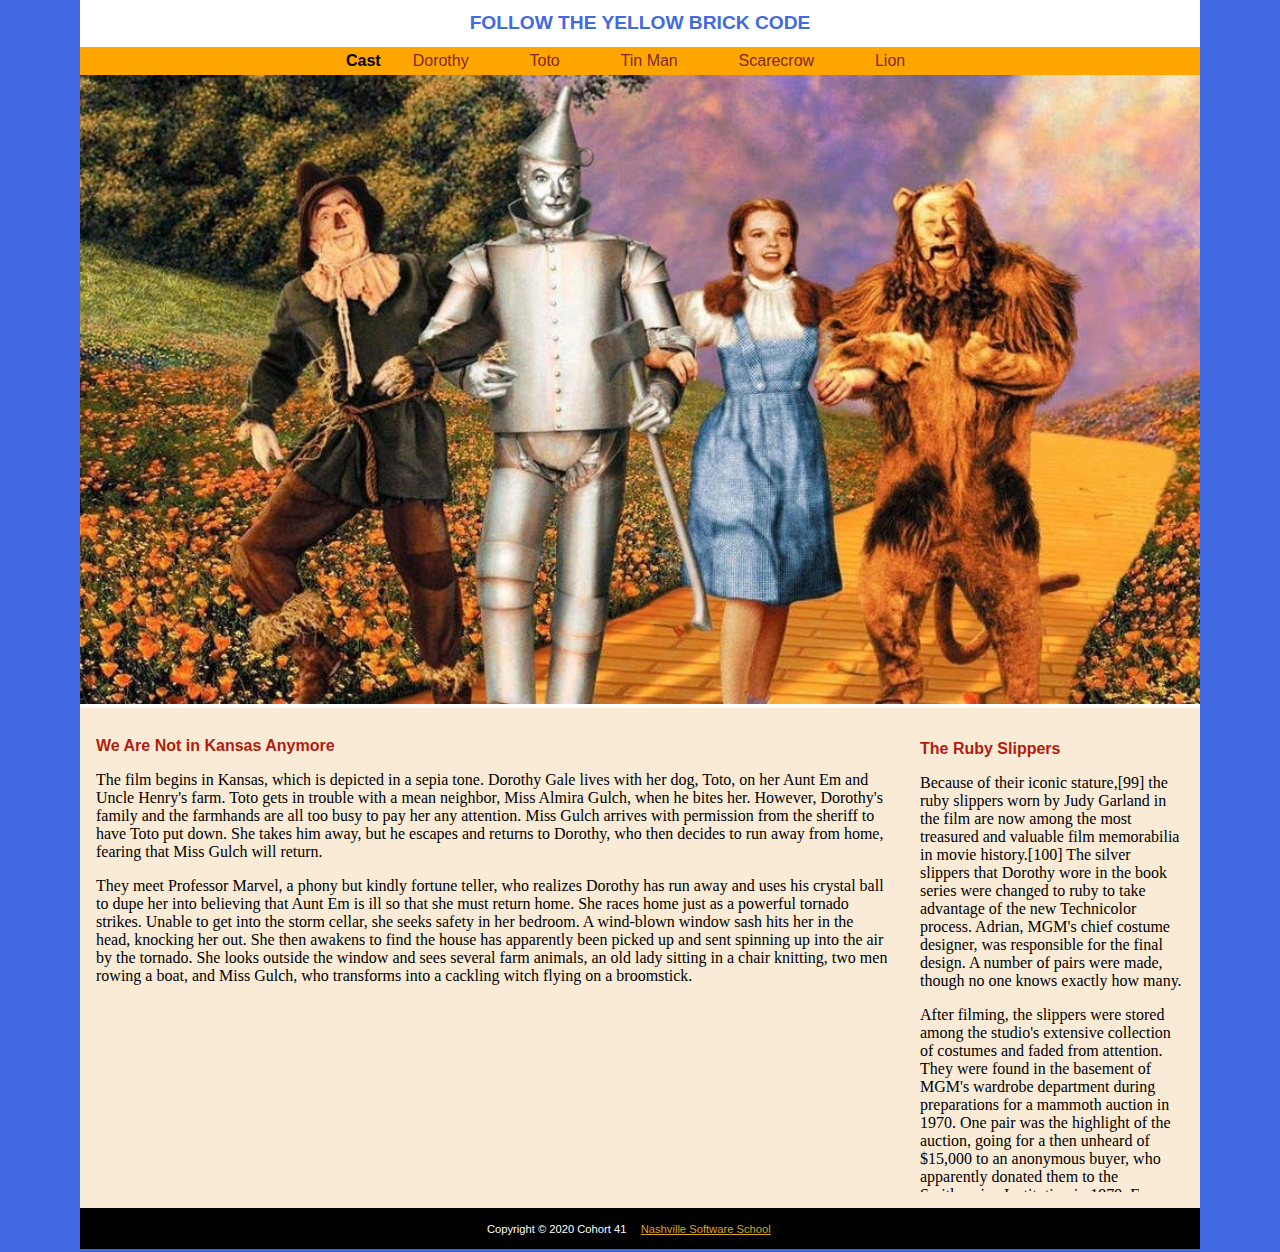
==== index.html @ a9fcc402 "first full commit" ====
<!DOCTYPE html>
<html lang="en">
<head>
    <meta charset="UTF-8">
    <meta name="viewport" content="width=device-width, initial-scale=1.0">
    <title>Wizard of Ozz</title>
    <link rel="stylesheet" type="text/css" href="css/main.css">
</head>
<body>
    <!-- Beginning of wrapper -->
    <div class="wrapper">
        <header>
            <h1>Follow the Yellow Brick Code</h1>
            <nav>
                <div><strong>Cast</strong></div>
                <div><a>Dorothy</a></div>
                <div><a>Toto</a></div>
                <div><a>Tin Man</a></div>
                <div><a>Scarecrow</a></div>
                <div><a>Lion</a></div>
            </nav>
            <img src="images/Oz.jpg" alt="Dorothy and her companions">
        </header>
        <div class="flex-container">
            <main>
                <h2>We Are Not in Kansas Anymore</h2>
                <p>The film begins in Kansas, which is depicted in a sepia tone. Dorothy Gale lives with her dog, Toto, on her Aunt Em and Uncle Henry's farm. Toto gets in trouble with a mean neighbor, Miss Almira Gulch, when he bites her. However, Dorothy's family and the farmhands are all too busy to pay her any attention. Miss Gulch arrives with permission from the sheriff to have Toto put down. She takes him away, but he escapes and returns to Dorothy, who then decides to run away from home, fearing that Miss Gulch will return.</p>

                <p>They meet Professor Marvel, a phony but kindly fortune teller, who realizes Dorothy has run away and uses his crystal ball to dupe her into believing that Aunt Em is ill so that she must return home. She races home just as a powerful tornado strikes. Unable to get into the storm cellar, she seeks safety in her bedroom. A wind-blown window sash hits her in the head, knocking her out. She then awakens to find the house has apparently been picked up and sent spinning up into the air by the tornado. She looks outside the window and sees several farm animals, an old lady sitting in a chair knitting, two men rowing a boat, and Miss Gulch, who transforms into a cackling witch flying on a broomstick.</p>
            </main>
            <aside>
                <article>
                    <h3>The Ruby Slippers</h3>
                    <p>Because of their iconic stature,[99] the ruby slippers worn by Judy Garland in the film are now among the most treasured and valuable film memorabilia in movie history.[100] The silver slippers that Dorothy wore in the book series were changed to ruby to take advantage of the new Technicolor process. Adrian, MGM's chief costume designer, was responsible for the final design. A number of pairs were made, though no one knows exactly how many.</p>
                    <p>After filming, the slippers were stored among the studio's extensive collection of costumes and faded from attention. They were found in the basement of MGM's wardrobe department during preparations for a mammoth auction in 1970. One pair was the highlight of the auction, going for a then unheard of $15,000 to an anonymous buyer, who apparently donated them to the Smithsonian Institution in 1979. Four other pairs are known to exist; one sold for $666,000 at auction in 2000. A pair was stolen from the Judy Garland Museum in Grand Rapids, Minnesota and remains missing.[101]</p>
                    <p>Another, differently styled pair not used in the film was sold at auction with the rest of her collections by owner actress Debbie Reynolds for $510,000 (not including the buyer's premium) in June 2011.[102]</p>
                </article>
            </aside>
        </div>

        <footer>
            <p>Copyright &copy; 2020 Cohort 41 <a href="https://www.nashvillesoftwareschool.com">Nashville Software School</a></p>
        </footer>
    </div>
</body>
</html>
---- css/main.css ----
body {
    background-color: royalblue;
    padding: 0 5em;
    margin: 0px;
}

h1 {
    text-align: center;
    text-transform: uppercase;
    color: royalblue;
    font-family: Arial, Helvetica, sans-serif;
    font-size: 1.2em;
    padding-top: .8em;
}

nav {
    background-color: orange;
    display: flex;
    width: 100%;
    justify-content: center;
    font-family: Arial, Helvetica, sans-serif;
    padding: .3em 0;
}

nav a {
    color: #7E2929;
    margin: .2em 1.8em 0 2em;
}

nav a:hover {
    color: white;
}

h2, h3 {
    color: #B21C0E;
    font-family: Arial, Helvetica, sans-serif;
    font-size: 1em;
}

.wrapper {
    background-color: white;
    margin: -1em 0 -1em 0;
}

.flex-container {
    display: flex;
    width: 100%;
    max-height: 500px;
    background-color: #FAEBD7;
}

img {
    width: 100%;
    height: auto;
}

main {
    flex: 3;
    margin: 1em;
}

aside {
    flex: 1;
    margin: 1em;
    overflow: scroll;
}

footer {
    background: black;
    color: white;
    text-align: center;
    padding: .3em;
    font-family: Arial, Helvetica, sans-serif;
    font-size: .7em
}

footer a {
    color: goldenrod;
    margin: .2em 2em 0 1em
}
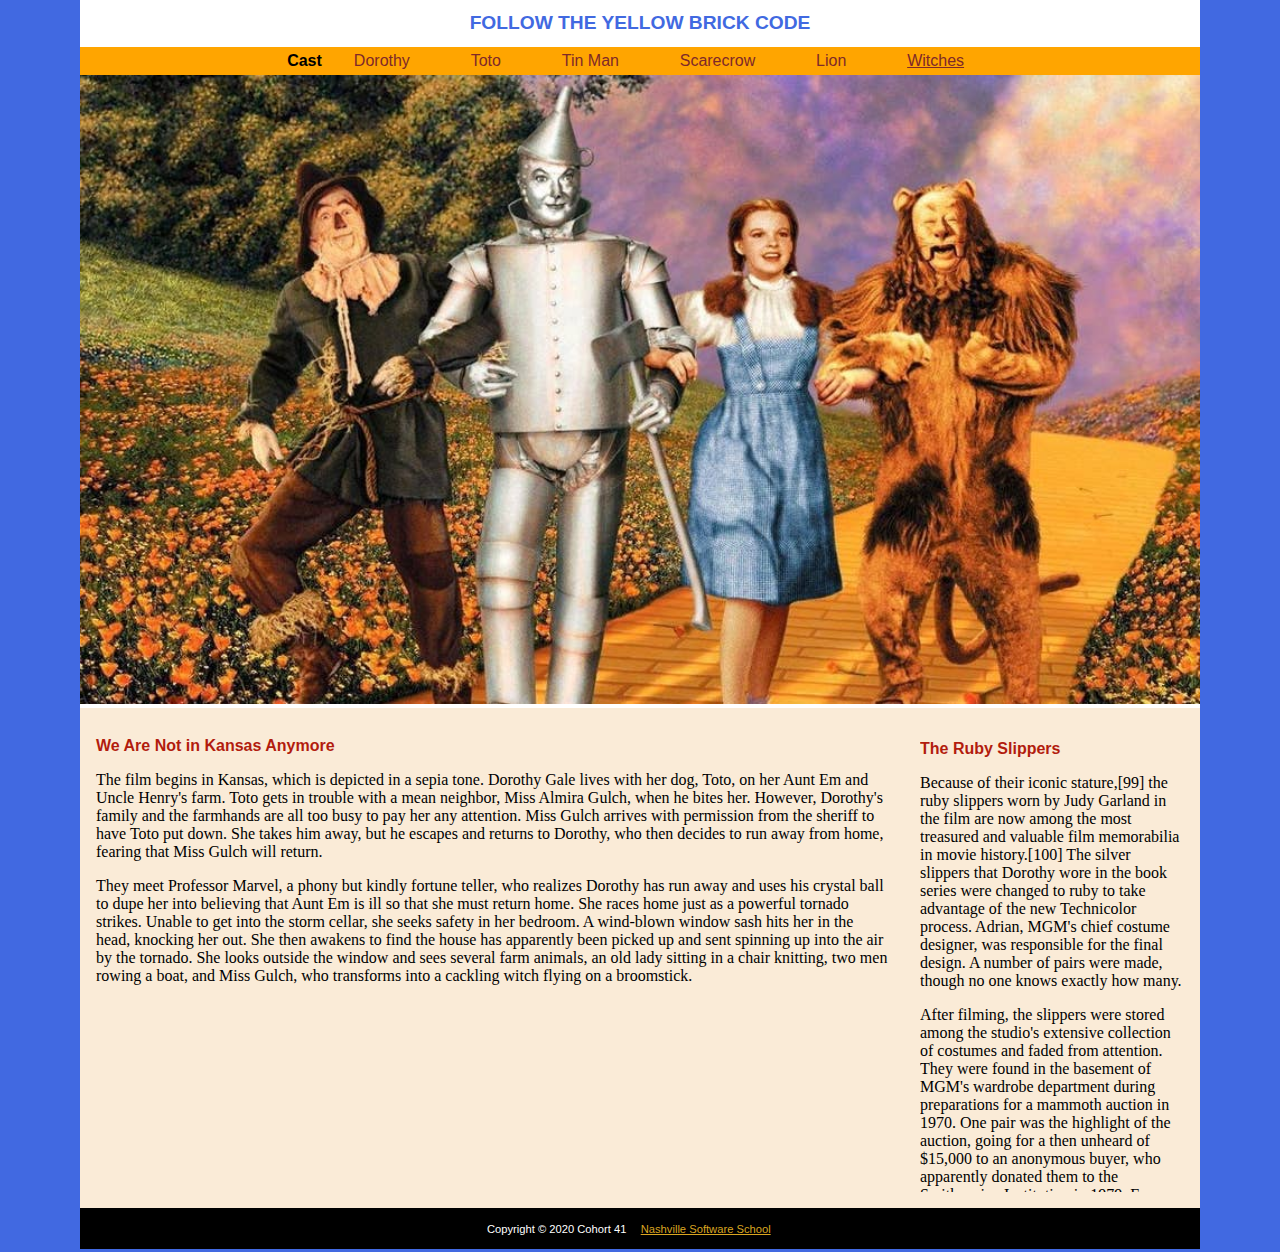
==== commit 72793078: "add content to Witches page" ====
--- a/index.html
+++ b/index.html
@@ -18,16 +18,19 @@
                 <div><a>Tin Man</a></div>
                 <div><a>Scarecrow</a></div>
                 <div><a>Lion</a></div>
+                <div><a href="witches.html">Witches</a></div>
             </nav>
             <img src="images/Oz.jpg" alt="Dorothy and her companions">
         </header>
         <div class="flex-container">
+            <!-- Film main info box -->
             <main>
                 <h2>We Are Not in Kansas Anymore</h2>
                 <p>The film begins in Kansas, which is depicted in a sepia tone. Dorothy Gale lives with her dog, Toto, on her Aunt Em and Uncle Henry's farm. Toto gets in trouble with a mean neighbor, Miss Almira Gulch, when he bites her. However, Dorothy's family and the farmhands are all too busy to pay her any attention. Miss Gulch arrives with permission from the sheriff to have Toto put down. She takes him away, but he escapes and returns to Dorothy, who then decides to run away from home, fearing that Miss Gulch will return.</p>
 
                 <p>They meet Professor Marvel, a phony but kindly fortune teller, who realizes Dorothy has run away and uses his crystal ball to dupe her into believing that Aunt Em is ill so that she must return home. She races home just as a powerful tornado strikes. Unable to get into the storm cellar, she seeks safety in her bedroom. A wind-blown window sash hits her in the head, knocking her out. She then awakens to find the house has apparently been picked up and sent spinning up into the air by the tornado. She looks outside the window and sees several farm animals, an old lady sitting in a chair knitting, two men rowing a boat, and Miss Gulch, who transforms into a cackling witch flying on a broomstick.</p>
             </main>
+            <!-- Sidebar about the Ruby Slippers -->
             <aside>
                 <article>
                     <h3>The Ruby Slippers</h3>
--- a/css/main.css
+++ b/css/main.css
@@ -1,3 +1,5 @@
+/* Tag selectors */
+
 body {
     background-color: royalblue;
     padding: 0 5em;
@@ -37,18 +39,6 @@
     font-size: 1em;
 }
 
-.wrapper {
-    background-color: white;
-    margin: -1em 0 -1em 0;
-}
-
-.flex-container {
-    display: flex;
-    width: 100%;
-    max-height: 500px;
-    background-color: #FAEBD7;
-}
-
 img {
     width: 100%;
     height: auto;
@@ -77,4 +67,28 @@
 footer a {
     color: goldenrod;
     margin: .2em 2em 0 1em
+}
+/* Class selectors */
+
+.wrapper {
+    background-color: white;
+    margin: -1em 0 -1em 0;
+}
+
+.flex-container {
+    display: flex;
+    width: 100%;
+    max-height: 500px;
+    background-color: #FAEBD7;
+}
+
+.flex-item {
+    background-color: hotpink;
+    flex: 1;
+    margin: 1em;
+}
+
+.section-item {
+    margin: 0 auto;
+    width: 100%;
 }